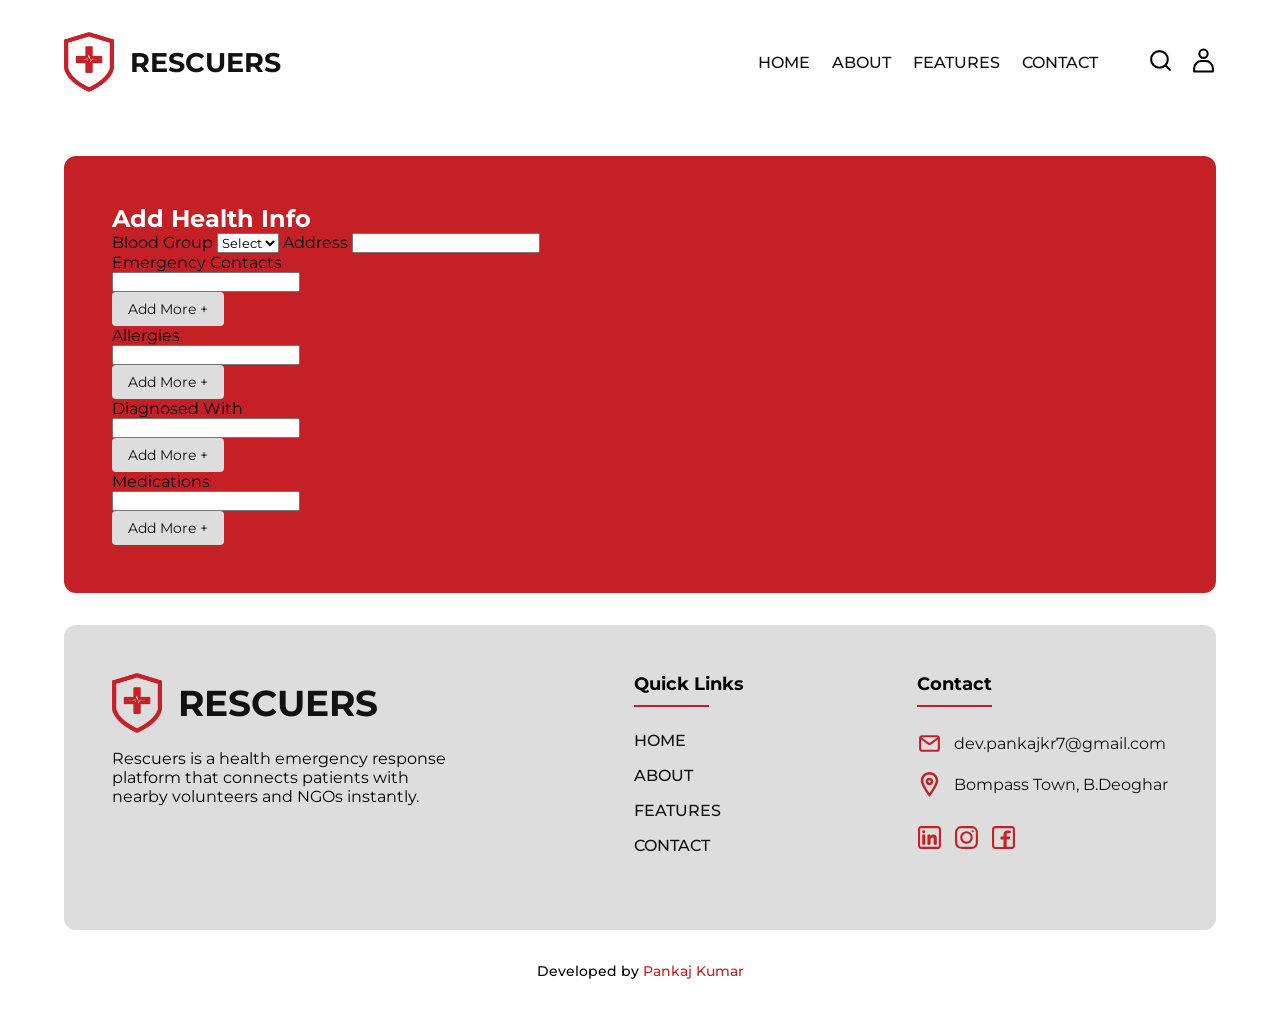
==== Health_Profile/add_health_profile.html @ 6cc37fc0 "Added Health Profile Page" ====
<!DOCTYPE html>
<html lang="en">

<head>
    <meta charset="UTF-8">
    <meta name="viewport" content="width=device-width, initial-scale=1.0">
    <title>Add Health Profile</title>
    <link rel="stylesheet" href="../style.css">
    <link rel="stylesheet" href="add_health_profile.css">
</head>

<body>
    <!-- Navbar -->
    <nav>
        <a href="../index.html" class="logo">
            <img src="../images/logo.png" alt="rescuers_logo">
            <h2>RESCUERS</h2>
        </a>

        <div class="navbar">
            <div class="navlinks">
                <a href="../index.html">HOME</a>
                <a href="#">ABOUT</a>
                <a href="#">FEATURES</a>
                <a href="#">CONTACT</a>
            </div>
            <div class="search">
                <img src="../icons/navbar_icons/search_icon.svg" alt="search">
            </div>
            <div class="account">
                <img src="../icons/navbar_icons/account.svg" alt="">
            </div>
        </div>
    </nav>

    <!-- Form -->
    <div class="health-profile-form-container">
        <h2>Add Health Info</h2>
        <form action="">
            <label for="">Blood Group</label>
            <select name="" id="">
                <option value="" disabled selected hidden>Select</option>
                <option value="O-">O-</option>
                <option value="O+">O+</option>
                <option value="B-">B-</option>
                <option value="B+">B+</option>
                <option value="A-">A-</option>
                <option value="A+">A+</option>
                <option value="AB-">AB-</option>
                <option value="AB+">AB+</option>
            </select>

            <label for="">Address</label>
            <input type="text" name="" id="">

            <div class="multi-input-container">
                <label for="">Emergency Contacts</label>
                <div class="e-contacts">
                    <input type="text" name="" id="">
                </div>
                <a href="" class="h-add-btn">Add More +</a>
            </div>

            <div class="multi-input-container">
                <label for="">Allergies</label>
                <div class="allergies">
                    <input type="text" name="" id="">
                </div>
                <a href="" class="h-add-btn">Add More +</a>
            </div>

            <div class="multi-input-container">
                <label for="">Diagnosed With</label>
                <div class="diagnosed">
                    <input type="text" name="" id="">
                </div>
                <a href="" class="h-add-btn">Add More +</a>
            </div>

            <div class="multi-input-container">
                <label for="">Medications</label>
                <div class="medication">
                    <input type="text" name="" id="">
                </div>
                <a href="" class="h-add-btn">Add More +</a>
            </div>


        </form>
    </div>



    <!-- Footer -->
    <div class="footer">
        <div class="footer-brand-info">
            <a href="../index.html">
                <div class="footer-logo">
                    <img src="../images/logo.png" alt="rescuers_logo">
                    <h2>RESCUERS</h2>
                </div>
            </a>
            <p>Rescuers is a health emergency response platform that connects patients with nearby volunteers and
                NGOs instantly.</p>
        </div>

        <div class="footer-link-box">
            <h4>Quick Links</h4>
            <div class="quick-links">
                <a href="../index.html">HOME</a>
                <a href="">ABOUT</a>
                <a href="">FEATURES</a>
                <a href="">CONTACT</a>
            </div>
        </div>

        <div class="footer-link-box">
            <h4>Contact</h4>
            <div class="footer-social-links">
                <a href=""><img src="../icons/social_icons/email.svg" alt=""> dev.pankajkr7@gmail.com</a>
                <a href=""><img src="../icons/social_icons/location.svg" alt=""> Bompass Town, B.Deoghar</a>
                <div class="footer-social-icons">
                    <a href=""><img src="../icons/social_icons/linkedin.svg" alt=""></a>
                    <a href=""><img src="../icons/social_icons/instagram.svg" alt=""></a>
                    <a href=""><img src="../icons/social_icons/facebook.svg" alt=""></a>
                </div>
            </div>
        </div>
    </div>

    <!-- Footer Copyright -->
    <div class="footer-copyright">
        <p>Developed by <a href="">Pankaj Kumar</a></p>
    </div>
</body>

</html>
---- style.css ----
@import url('https://fonts.googleapis.com/css2?family=Montserrat:ital,wght@0,100..900;1,100..900&display=swap');

* {
    margin: 0;
    padding: 0;
    box-sizing: border-box;
    font-family: "Montserrat", sans-serif;
}

a {
    text-decoration: none;
}

.hover-up {
    transition: all 0.2s ease;
}

.hover-up:hover {
    transform: translateY(-2px);
    box-shadow: 0 2px 6px rgba(0, 0, 0, 0.2);

}

/* Navbar */
nav {
    display: flex;
    align-items: center;
    justify-content: space-between;
    padding: 32px 64px;
}

/* Logo */
.logo {
    width: 50px;
    display: flex;
    align-items: center;
    gap: 16px;
    color: #121212;
    font-size: 18px;
}

.logo>img {
    width: 100%;
}

.navbar {
    display: flex;
    align-items: center;
    justify-content: space-between;
    gap: 18px;
}

.navbar img {
    width: 25px;
    fill: #C42026;
}

.nav-account-icon {
    display: none;
}

/* NavLinks */
.navlinks {
    display: flex;
    align-items: center;
    justify-content: space-between;
    gap: 22px;
    margin-right: 32px;
}

.navlinks a {
    text-decoration: none;
    color: #121212;
    font-size: 16px;
    font-weight: 500;
    display: block;
    transition: all 0.2s ease-in-out;
}

.navlinks a:hover {
    color: #C42026;
}

/* Alert Button */
/* .alert-btn {
    display: block;
    padding: 12px 20px;
    background: #C42026;
    box-shadow: 0px 0px 15px #C42026;
    width: max-content;
    border-radius: 4px;
    color: #fff;
    font-weight: 500;
    margin-top: 64px;
}

.alert-btn img {
    width: 25px;
    margin-right: 6px;
} */

/* Hero Section */
.hero-container {
    margin: 0 64px;
    background: #dddddd;
    height: 70vh;
    border-radius: 12px;
    padding: 48px;
    overflow: hidden;
    position: relative;
}

.hero-title {
    font-size: 48px;
    width: 50%;
    color: #121212;
}

.hero-title>span {
    color: #C42026;
}

.hero-desc {
    margin: 16px 0;
}

.hero-btn-container {
    display: flex;
    margin-top: 32px;
    gap: 16px;
    text-align: center;
}

.hero-btns {
    padding: 10px 32px;
    border: 2px solid #333;
    border-radius: 4px;
    font-weight: 500;
    color: #333;
    cursor: pointer;
    position: relative;
}

.hero-btns:nth-last-child(1) {
    background: #333;
    color: #fff;
}

.sign-options {
    position: absolute;
    left: 0;
    bottom: -250%;
    border-radius: 4px;
    background: #333;
    visibility: hidden;
    transition: 0.2s ease;
}

.sign-options a {
    padding: 10px 32px;
    display: block;
    color: #fff;
}

.sign-options a:hover {
    background: #C42026;
    border-radius: 4px;
}

.sign-options a:nth-child(1) {
    border-bottom: 1px solid #fff;
}


/* Hero Section Illustration */
.hero-big-circle {
    height: 620px;
    width: 620px;
    background: #c42025cf;
    border-radius: 50%;
    position: absolute;
    right: -200px;
    bottom: -300px;
    display: grid;
    place-items: center;
}

.hero-small-circle {
    height: 570px;
    width: 570px;
    background: #C42026;
    border-radius: 50%;
    z-index: 1;
}

.hero-men {
    width: 350px;
    position: absolute;
    bottom: 0;
    right: 0px;
    z-index: 2;
}

/* Explore Cards */
.cards-container {
    margin: 32px 64px;
    display: flex;
    align-items: center;
    justify-content: space-between;
    gap: 32px;
}

.explore-cards {
    height: 300px;
    background: #dddddd;
    width: 50%;
    border-radius: 12px;
    padding: 32px;
    position: relative;
}

.explore-card-title {
    font-size: 48px;
    font-weight: bold;
    color: #121212;
}

.explore-card-title span {
    font-size: 26px;
    font-weight: 500;
}

.explore-card-btn {
    padding: 10px 32px;
    background: #333;
    border-radius: 4px;
    color: #fff;
    position: absolute;
    bottom: 48px;
    transition: all 0.3s ease;
}

.explore-card-btn:hover {
    transform: translateY(-2px);
    box-shadow: 0 2px 4px rgba(0, 0, 0, 0.2);

}

.explore-card-img {
    position: absolute;
    bottom: 0;
    right: 48px;
    height: 300px;
}

/* About Section */

/* Section Title */

.sec-title-container {
    margin: 96px 64px 64px;
    text-align: center;
}

.sec-sub-title {
    font-size: 18px;
    color: #121212;
    font-weight: 500;
    margin-bottom: 8px;
}

.sec-title {
    font-size: 36px;
    color: #C42026;
}

.about-container {
    margin: 32px 64px;
    background: #C42026;
    padding: 64px;
    border-radius: 12px;
    text-align: center;
    color: #fff;
    position: relative;
    z-index: 2;
}

.about-container p {
    font-size: 16px;
    margin-bottom: 12px;
}

.about-container h4 {
    font-size: 18px;
    font-weight: 600;

}

.about-btn {
    padding: 10px 32px;
    background: #fff;
    color: #C42026;
    font-weight: 500;
    display: inline-block;
    border-radius: 4px;
    margin-top: 64px;
    transition: all 0.2s ease;

}

.about-btn:hover {
    transform: translateY(-2px);
    box-shadow: 0 2px 4px rgba(0, 0, 0, 0.2);

}

.about-container img {
    position: absolute;
    height: 300px;
    bottom: 0;
    transform: translateX(-50%);
    left: 50%;
    z-index: -1;
    opacity: 0.5;
}

/* Feature Section */
.feature-card-container {
    margin: 32px 64px;
    display: flex;
    align-items: center;
    justify-content: space-between;
    flex-wrap: wrap;
    row-gap: 80px;
    margin-top: 120px;
}

.feature-card {
    padding: 32px;
    background: #dddddd;
    border-radius: 12px;
    padding-top: 68px;
    position: relative;
    width: 32%;
}

.feature-card-icon {
    height: 120px;
    position: absolute;
    right: 32px;
    top: -60px;
}

.feature-card-title {
    font-size: 18px;
    margin: 8px 0;
}

.feature-card-desc {
    font-size: 14px;
}

/* Register CTA */
.register-cta-container {
    margin: 96px 64px;
    padding: 64px 48px;
    padding-bottom: 96px;
    background: #C42026;
    border-radius: 12px;
    text-align: center;
    color: #fff;
}

.register-cta-title h3 {
    font-size: 36px;
    margin-bottom: 12px;
}

.register-btn-container {
    display: flex;
    align-items: center;
    justify-content: space-between;
    margin-top: 96px;
}

.register-cta {
    background: #fff;
    border-radius: 12px;
    display: flex;
    align-items: center;
    justify-content: center;
    flex-direction: column;
    width: 48%;
}

.register-cta img {
    height: 300px;
}

.register-cta a {
    color: #fff;
    background: #333;
    padding: 16px 32px;
    font-size: 18px;
    border-radius: 4px;
    margin-bottom: -28px;
    font-weight: 500;
    transition: all 0.2s ease;

}

.register-cta a:hover {
    transform: translateY(-2px);
    box-shadow: 0 2px 4px rgba(0, 0, 0, 0.2);

}

/* Footer */
.footer {
    padding: 48px;
    padding-bottom: 64px;
    margin: 32px 64px;
    background: #dddddd;
    border-radius: 12px;
    display: flex;
    align-items: flex-start;
    justify-content: space-between;
}

.footer-brand-info {
    width: 33%;
}

.footer-logo {
    display: flex;
    align-items: center;
    gap: 16px;
    color: #121212;
}

.footer-logo img {
    width: 50px;
}

.footer-logo h2 {
    font-size: 36px;
}

.footer-brand-info p {
    margin-top: 16px;
}



.footer-link-box h4 {
    font-size: 18px;
    position: relative;
    width: max-content;
    padding-bottom: 12px;
    margin-bottom: 24px;
}

.footer-link-box h4::after {
    content: "";
    width: 75px;
    height: 2px;
    background: #C42026;
    position: absolute;
    bottom: 0;
    left: 0;
}

.quick-links {
    display: flex;
    flex-direction: column;
    gap: 16px;
}

.quick-links a {
    color: #121212;
    font-size: 16px;
    font-weight: 500;
    display: inline-block;
    transition: all 0.2s ease;
}

.quick-links a:hover {
    color: #C42026;
}

.footer-social-links a {
    color: #121212;
    font-size: 16px;
    display: flex;
    align-items: center;
    gap: 12px;
    margin-bottom: 16px;
    transition: all 0.2s ease;
}

.footer-social-links a:hover {
    color: #C42026;
}

.footer-social-links a img {
    height: 25px;
}

.footer-social-icons {
    display: flex;
    align-items: flex-start;
    gap: 12px;
    margin-top: 28px;
}

.footer-social-icons img {
    height: 25px;
}

.footer-social-icons a {
    transition: all 0.2s ease;
}

.footer-social-icons a:hover {
    transform: translateY(-2px);
}

/* Footer Copyright */
.footer-copyright {
    margin: 32px 64px;
    text-align: center;
}

.footer-copyright p {
    font-weight: 500;
    font-size: 14px;
}

.footer-copyright p a {
    color: #C42026;
}
---- Health_Profile/add_health_profile.css ----
.health-profile-form-container {
    margin: 32px 64px;
    padding: 48px;
    border-radius: 12px;
    background: #C42026;
}

.health-profile-form-container>h2 {
    color: #fff;
}

.h-add-btn {
    font-size: 14px;
    padding: 8px 16px;
    background: #ddd;
    color: #121212;
    border-radius: 4px;
    display: inline-block;
}
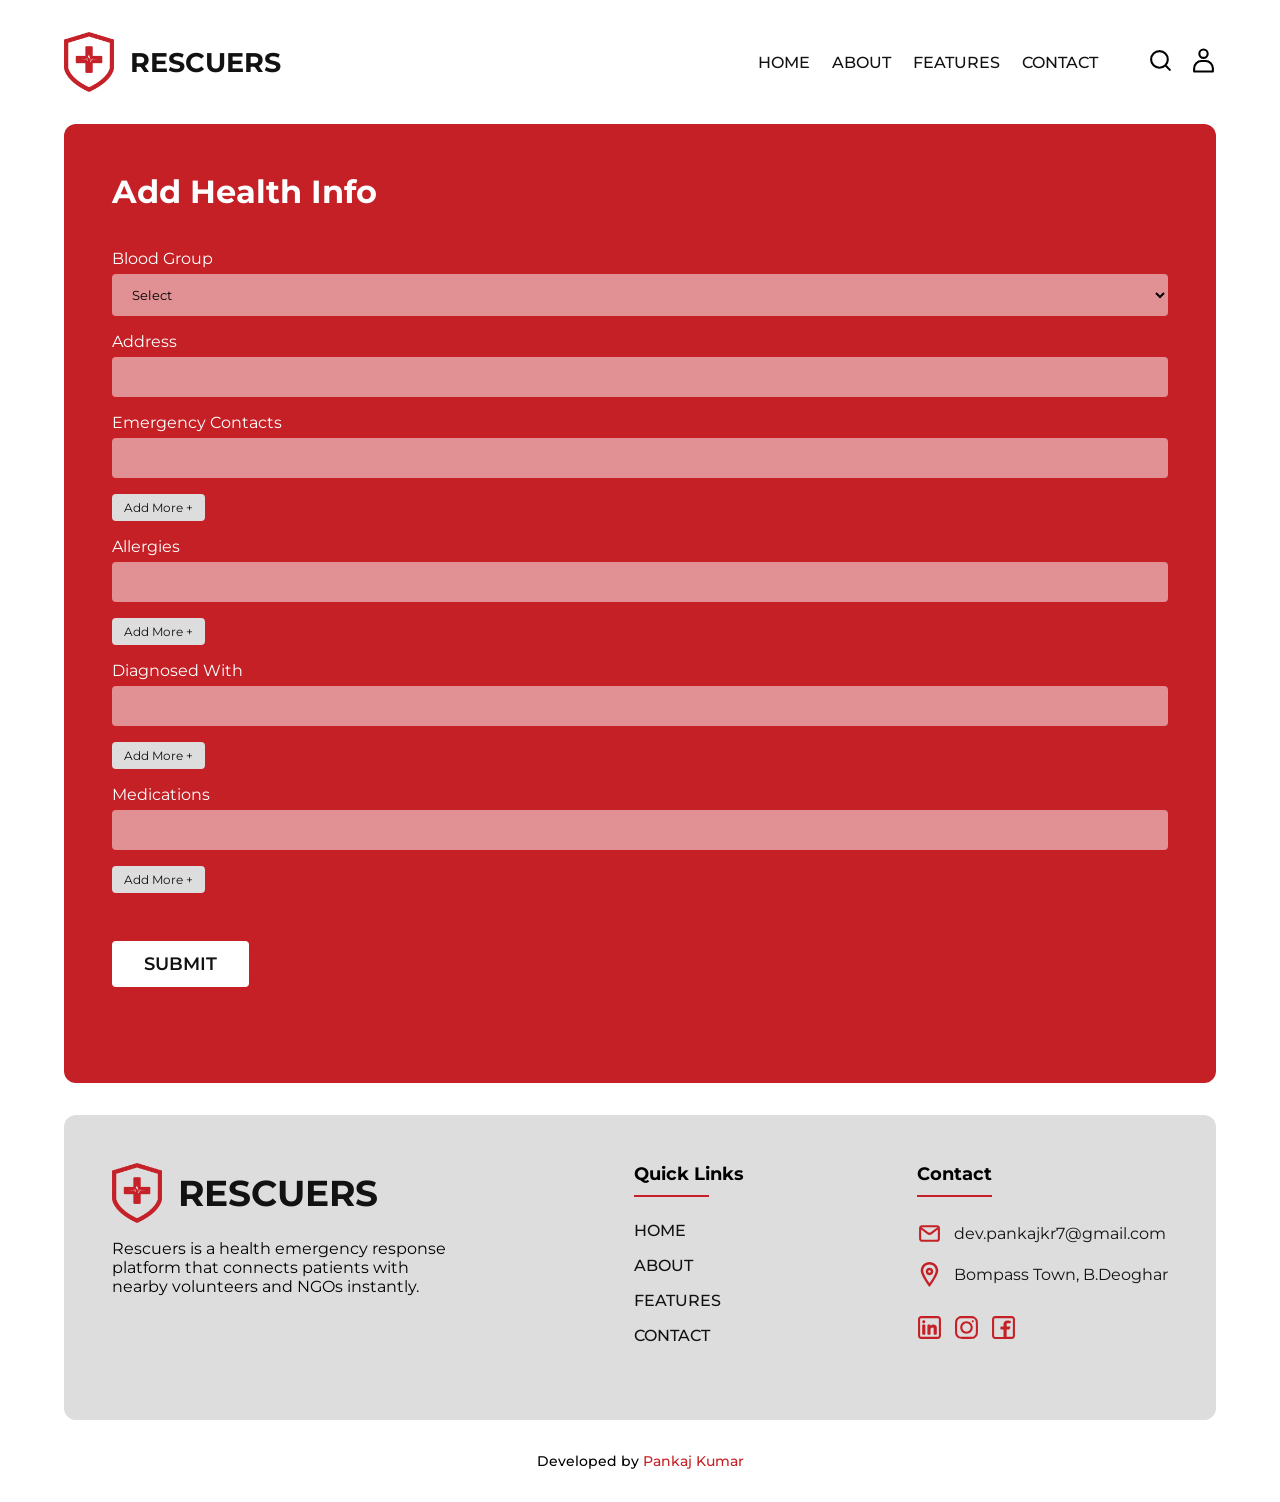
==== commit 9e28b079: "added login logic" ====
--- a/Health_Profile/add_health_profile.html
+++ b/Health_Profile/add_health_profile.html
@@ -58,7 +58,7 @@
                 <div class="e-contacts">
                     <input type="text" name="" id="">
                 </div>
-                <a href="" class="h-add-btn">Add More +</a>
+                <button type="button" class="h-add-btn">Add More +</button>
             </div>
 
             <div class="multi-input-container">
@@ -66,7 +66,7 @@
                 <div class="allergies">
                     <input type="text" name="" id="">
                 </div>
-                <a href="" class="h-add-btn">Add More +</a>
+                <button type="button" class="h-add-btn">Add More +</button>
             </div>
 
             <div class="multi-input-container">
@@ -74,7 +74,7 @@
                 <div class="diagnosed">
                     <input type="text" name="" id="">
                 </div>
-                <a href="" class="h-add-btn">Add More +</a>
+                <button type="button" class="h-add-btn">Add More +</button>
             </div>
 
             <div class="multi-input-container">
@@ -82,9 +82,10 @@
                 <div class="medication">
                     <input type="text" name="" id="">
                 </div>
-                <a href="" class="h-add-btn">Add More +</a>
+                <button type="button" class="h-add-btn">Add More +</button>
             </div>
 
+            <input type="submit" value="SUBMIT" class="submit-btn">
 
         </form>
     </div>
--- a/Health_Profile/add_health_profile.css
+++ b/Health_Profile/add_health_profile.css
@@ -1,5 +1,5 @@
 .health-profile-form-container {
-    margin: 32px 64px;
+    margin: 0 64px;
     padding: 48px;
     border-radius: 12px;
     background: #C42026;
@@ -9,11 +9,96 @@
     color: #fff;
 }
 
+/* Health Profile Form */
+.health-profile-form-container {
+    margin: 0 64px;
+    background: #C42026;
+    border-radius: 12px;
+    padding: 48px;
+    display: flex;
+    align-items: flex-start;
+    justify-content: center;
+    flex-direction: column;
+}
+
+.health-profile-form-container h2 {
+    color: #fff;
+    font-size: 32px;
+    margin-bottom: 6px;
+}
+
+.health-profile-form-container form {
+    width: 100%;
+    margin: 32px 0;
+}
+
+/* Labels */
+.health-profile-form-container form label {
+    color: #fff;
+    font-size: 16px;
+}
+
+/* Inputs + Select */
+.health-profile-form-container form input,
+.health-profile-form-container form select {
+    width: 100%;
+    padding: 12px 16px;
+    border: none;
+    outline: none;
+    margin-bottom: 16px;
+    margin-top: 6px;
+    border-radius: 4px;
+    background: rgba(255, 255, 255, 0.5);
+}
+
+/* Placeholder */
+.health-profile-form-container form input::placeholder {
+    color: rgba(0, 0, 0, 0.6);
+}
+
+/* Multi input sections */
+.multi-input-container {
+    width: 100%;
+    margin-bottom: 16px;
+}
+
+.multi-input-container .e-contacts,
+.multi-input-container .allergies,
+.multi-input-container .diagnosed,
+.multi-input-container .medication {
+    display: flex;
+    flex-direction: column;
+    gap: 10px;
+}
+
+/* Add More Button */
 .h-add-btn {
-    font-size: 14px;
-    padding: 8px 16px;
+    display: inline-block;
+    color: #fff;
+    font-size: 12px;
+    cursor: pointer;
+    padding: 6px 12px;
     background: #ddd;
     color: #121212;
     border-radius: 4px;
     display: inline-block;
+    border: none;
+}
+
+.health-profile-form-container form .submit-btn {
+    background-color: #fff;
+    font-weight: 600;
+    font-size: 18px;
+    color: #121212;
+    margin-top: 32px;
+    width: max-content;
+    padding: 12px 32px;
+    cursor: pointer;
+    border-radius: 4px;
+    transition: all 0.2s ease;
+}
+
+.health-profile-form-container form .submit-btn:hover {
+    transform: translateY(-2px);
+    box-shadow: 0 2px 6px rgba(0, 0, 0, 0.3);
 }
